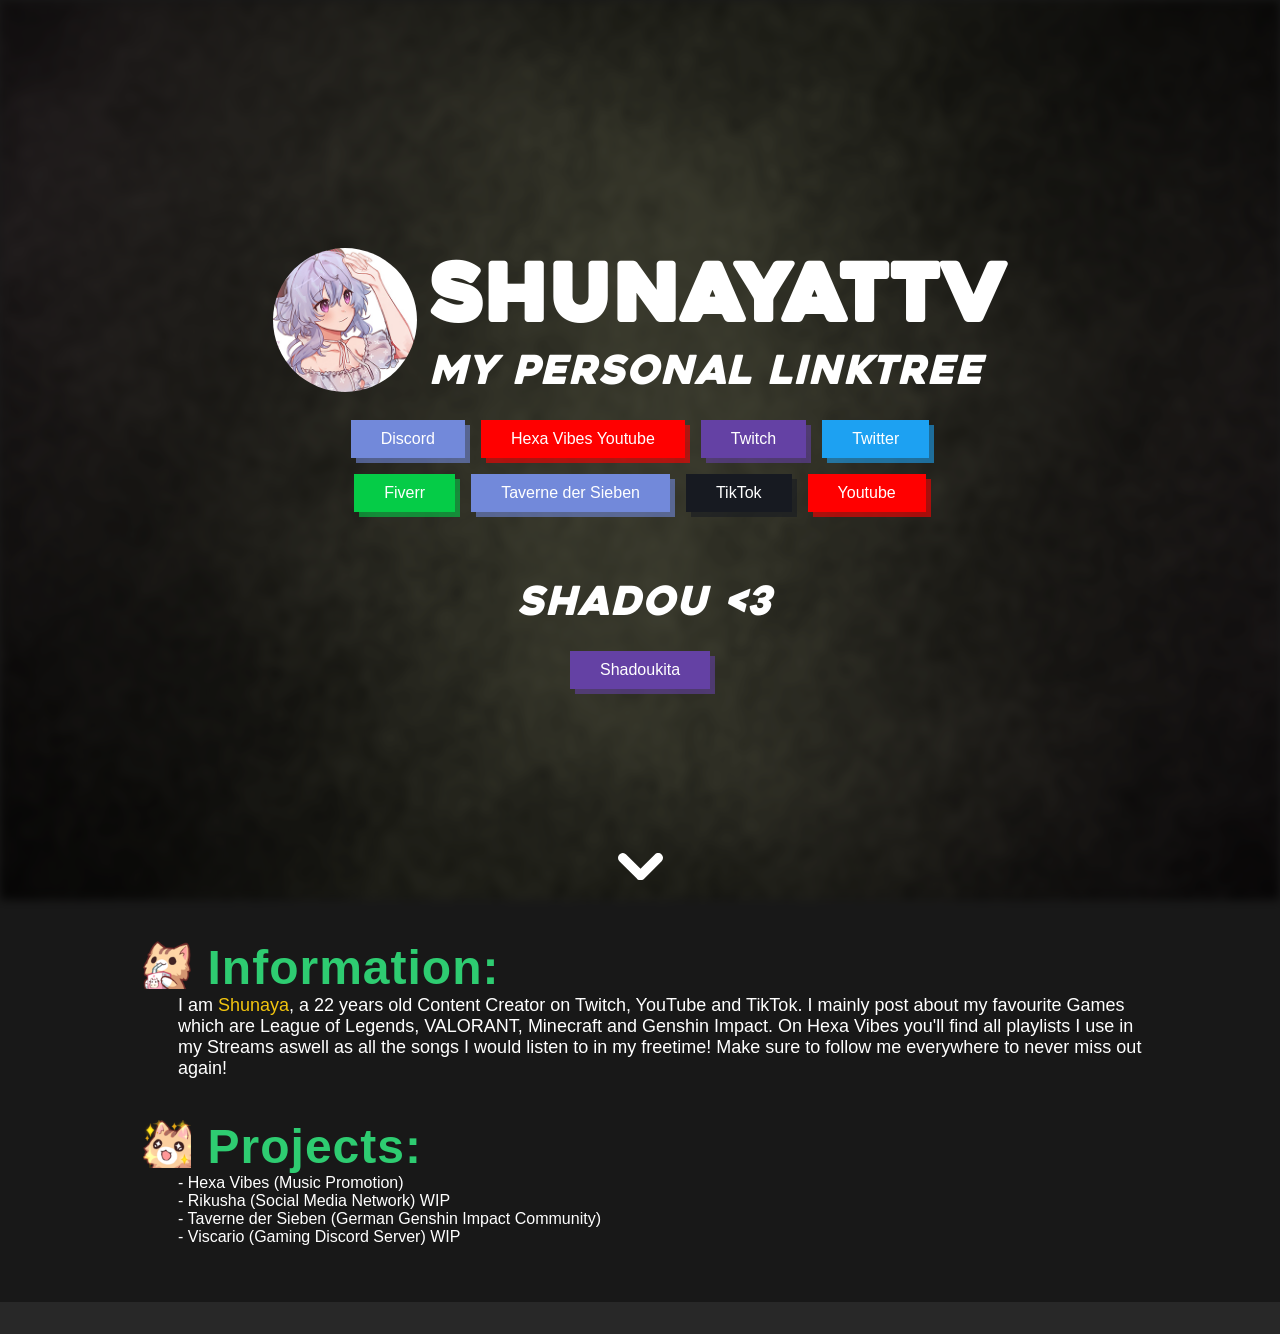
==== index.html @ 0011306c "Add files via upload" ====
<html>
  <head>
    <title>ShunayaTTV</title>
    <meta http-equiv="Content-Type" content="text/html; charset=UTF-8"/>
    <meta name="viewport" content="width=device-width, initial-scale=1, maximum-scale=1.0, user-scalable=no"/>

    <!-- Meta Data -->
    <meta name="theme-color" content="#9966FF">
    <meta content="assets/images/profile.jpg" property="og:image" />
    <link rel="icon" type="image/x-icon" href="assets/images/favicon.png">
    <meta content="ShunayaTTV" property="og:title" />

    <meta content="My personal homepage" property="og:description" />
    <meta content="ShunayaTTV's Linktree website made by Shadoukita" name="description" />

    <meta name="revisit-after" content="2 days">
    <meta name="keywords" content="ShunayaTTV, Fiverr, Editing, Streaming">

    <meta property="og:locale" content="en_GB" />
    <link rel="canonical" href="https://www.shadoukita.tk" />
    <meta property="og:url" content="https://www.shadoukita.tk" />
    <meta property="og:site_name" content="ShunayaTTV" />

    <meta name="twitter:card" content="summary" />
    <meta name="twitter:site" content="@AkiShunaya" />

    <!-- CSS -->
    <link href="assets/css/modesta.css" type="text/css" rel="stylesheet">
    <link href="assets/css/custom.css" type="text/css" rel="stylesheet">

    <!-- JavaScript -->
    <script src="assets/js/main.js" type="text/javascript" charset="utf-8"></script>
  </head>
  <body class="dark-theme github">
    <div class="fullscreen">
      <div class="background" style="background-image: url('assets/images/background.jpg');"></div>
      <div class="center-object">
        <div class="container">
          <section class="me unset">
            <div class="avatar-container">
              <img draggable="false" src="assets/images/profile.jpg" class="image-title">
            </div>
            <div class="unset">
              <h1 class="title heavitas">ShunayaTTV</h1>
              <p class="undertitle heavitas"></i>My personal Linktree</p>
            </div>
          </section>
          <div class="buttons">
            <a href="discord.html" class="btn discord-dropshadow animation hover" target="_blank">Discord</a>
            <a href="hexavibes.html" class="btn youtube-dropshadow animation hover" target="_blank">Hexa Vibes Youtube</a>
            <a href="twitch.html" class="btn twitch-dropshadow animation hover" target="_blank">Twitch</a>
            <a href="twitter.html" class="btn twitter-dropshadow animation hover" target="_blank">Twitter</a>
          </div>
            <div class="buttons">
            <a href="fiverr.html" class="btn deviantart-dropshadow black-text animation hover" target="_blank">Fiverr</a>
            <a href="taverne.html" class="btn discord-dropshadow animation hover" target="_blank">Taverne der Sieben</a>
            <a href="tiktok.html" class="btn steam-dropshadow animation hover" target="_blank">TikTok</a>
            <a href="youtube.html" class="btn youtube-dropshadow animation hover" target="_blank">Youtube</a>
          </div>
        </div>

        <div class="container-2">
            <section class="me unset">
               <div class="unset">
                 <p class="undertitle heavitas">Shadou <3</p>
               </div>
            </section>
            <div class="buttons">
                <a href="https://www.shadoukita.tk" class="btn twitch-dropshadow animation hover" target="_blank">Shadoukita</a>
            </div>

      </div>

      <span class="info-button" onclick="scroll_to('information')"><div id="fade" class="arrow bounce">
        <svg xmlns="http://www.w3.org/2000/svg" viewBox="0 0 481.32 291.98" class="white-fill">
          <path d="M466.5,15.5L466,15c-19.8-19.8-52-19.8-71.9,0L240.8,168.3L87.2,14.8C67.4-5,35.2-5,15.4,14.8l-0.5,0.5 C-5,35.2-5,67.4,14.8,87.2l186.6,186.6c0.9,1,1.8,2,2.7,3v0c3.8,3.8,8.1,6.9,12.7,9.3c17,9,38.1,7.7,53.9-3.9 c2.2-1.6,4.4-3.4,6.4-5.4L466.5,87.4C486.4,67.6,486.4,35.4,466.5,15.5z"/>
        </svg>
      </div></span>
    </div>

    <section class="container" id="information">
      <div class="box-container">
        <h1 class="title emerald-text"><i class="emoji kittensip"></i> Information:</h1>
        <div class="info-container"><p>
          I am <span class="sun-flower-text">Shunaya</span>, a 22 years old Content Creator on Twitch, YouTube and TikTok. I mainly post about my favourite Games
          which are League of Legends, VALORANT, Minecraft and Genshin Impact. On Hexa Vibes you'll find all playlists I use in
          my Streams aswell as all the songs I would listen to in my freetime! Make sure to follow me everywhere to never miss out again!
        </p></div>
      </div>

      <div class="box-container">
        <h1 class="title emerald-text"><i class="emoji kittenwoow"></i> Projects:</h1>
        <div class="info-container">
          - Hexa Vibes (Music Promotion)
          <Div>
          - Rikusha (Social Media Network) WIP
          <Div>
          - Taverne der Sieben (German Genshin Impact Community)
          <Div>
          - Viscario (Gaming Discord Server) WIP
          <Div>
        </div>
      </div>
    </div>
  </div>
</div>
    </section>
    <footer class="text-center box-container primary-bg">
      <p class="no-margin">

        <!--
        <a href="https://github.com/AlexFlipnote/alexflipnote.github.io/blob/master/LICENSE" target="_blank">LICENSE</a>
        | Source from AlexFlipnote |
        <a href="https://github.com/AlexFlipnote/alexflipnote.github.io" target="_blank">Source</a>
      </p>
      <!--->
    </footer>

  </body>
</html>
---- assets/css/modesta.css ----
/*!
 * Modesta v3.0.0 (https://modesta.alexflipnote.dev)
 * Made by AlexFlipnote (https://alexflipnote.dev)
 * Licensed under MIT (https://github.com/AlexFlipnote/Modesta/blob/master/LICENSE)
 */html,body{margin:0 auto;height:100%}input[type=checkbox],input[type=radio]{height:auto;padding:initial}input,textarea,select,fieldset{margin-bottom:1rem}label,legend{display:block;font-weight:600;margin-bottom:.5rem}form{margin-bottom:0}@keyframes button-enter{from{opacity:0;top:2em}70%{top:-0.3em}100%{opacity:1;top:0}}@keyframes bounce-button{from,20%,53%,80%,to{animation-timing-function:cubic-bezier(0.215, 0.61, 0.355, 1);transform:translate3d(0, 0, 0)}40%,43%{transform:translate3d(0, -30px, 0);animation-timing-function:cubic-bezier(0.755, 0.05, 0.855, 0.06)}70%{transform:translate3d(0, -15px, 0);animation-timing-function:cubic-bezier(0.755, 0.05, 0.855, 0.06)}90%{transform:translate3d(0, -4px, 0)}}@keyframes bounce{0%,20%,50%,80%,100%{transform:translateY(0)}40%{transform:translateY(-30px)}60%{transform:translateY(-15px)}}@keyframes fading{from{opacity:0}100%{opacity:1}}@keyframes fade-from-top{from{transform:translate3d(0, -100%, 0);opacity:0}100%{transform:translate3d(0, 0, 0);opacity:1}}@keyframes fade-from-bottom{from{transform:translate3d(0, 100%, 0);opacity:0}100%{transform:translate3d(0, 0, 0);opacity:1}}@keyframes fade-from-left{from{transform:translate3d(-100%, 0, 0);opacity:0}100%{transform:translate3d(0, 0, 0);opacity:1}}@keyframes fade-from-right{from{transform:translate3d(100%, 0, 0);opacity:0}100%{transform:translate3d(0, 0, 0);opacity:1}}@keyframes fade-from-back{from{opacity:0;transform:scale3d(0.5, 0.5, 0.5)}100%{opacity:1}}@keyframes fade-from-front{from{opacity:0;transform:scale3d(1.5, 1.5, 1.5)}100%{opacity:1}}@keyframes load{0%,80%,100%{box-shadow:0 0,0 0;height:4em}40%{box-shadow:0 -1.75em,0 1.75em;height:4em}}.dark-theme .paper-container .ribbon{background-color:#303030}.dark-theme .paper-container .paper{background:linear-gradient(225deg, transparent 26px, #282828 0)}.dark-theme .paper-container .paper::before{border-color:#181818 transparent}.dark-theme .tooltip::after{background-color:#303030;color:#fff}.dark-theme .loader,.dark-theme .loader::before,.dark-theme .loader::after{background-color:#fff;color:#fff}.dark-theme .btn{color:#fff}.dark-theme .fullscreen{background-color:#181818}.dark-theme .label{background-color:#303030;color:#fff}.dark-theme input,.dark-theme select,.dark-theme textarea,.dark-theme button{background-color:#303030;color:#fff}.dark-theme table{color:#fff}.dark-theme table th,.dark-theme table td{border:1px solid #303030}.dark-theme table tr{background-color:#282828;border:1px solid #303030}.dark-theme table tr:nth-child(2n){background-color:#303030}@media(max-width: 550px){.dark-theme .paper-container .paper{background:#282828}}.dark-theme .highlight-bg{background-color:#181818}.dark-theme .primary-bg{background-color:#282828}.dark-theme .secondary-bg{background-color:#303030}.dark-theme .highlight-text{color:#181818}.dark-theme .primary-text{color:#282828}.dark-theme .secondary-text{color:#303030}.dark-theme .theme-text{color:#fff}body.dark-theme{color:#fff;background-color:#181818}.light-theme .paper-container .ribbon{background-color:#d9d9d9}.light-theme .paper-container .paper{background:linear-gradient(225deg, transparent 26px, #ececec 0)}.light-theme .paper-container .paper::before{border-color:#f5f5f5 transparent}.light-theme .tooltip::after{background-color:#d9d9d9;color:#000}.light-theme .loader,.light-theme .loader::before,.light-theme .loader::after{background-color:#000;color:#000}.light-theme .btn{color:#000}.light-theme .fullscreen{background-color:#f5f5f5}.light-theme .label{background-color:#d9d9d9;color:#000}.light-theme input,.light-theme select,.light-theme textarea,.light-theme button{background-color:#d9d9d9;color:#000}.light-theme table{color:#000}.light-theme table th,.light-theme table td{border:1px solid #d9d9d9}.light-theme table tr{background-color:#ececec;border:1px solid #d9d9d9}.light-theme table tr:nth-child(2n){background-color:#d9d9d9}@media(max-width: 550px){.light-theme .paper-container .paper{background:#ececec}}.light-theme .highlight-bg{background-color:#f5f5f5}.light-theme .primary-bg{background-color:#ececec}.light-theme .secondary-bg{background-color:#d9d9d9}.light-theme .highlight-text{color:#f5f5f5}.light-theme .primary-text{color:#ececec}.light-theme .secondary-text{color:#d9d9d9}.light-theme .theme-text{color:#000}body.light-theme{color:#000;background-color:#f5f5f5}.buttons{align-items:center;display:flex;justify-content:center;text-align:center}.btn{backface-visibility:hidden;background-color:transparent;border:0;box-sizing:border-box;cursor:pointer;display:inline-block;font-size:16px;height:38px;line-height:38px;margin:.5em;padding:0 30px;text-align:center;text-decoration:none;white-space:nowrap}.btn:hover{filter:brightness(65%);transition:filter 200ms ease}.btn.no-dark-hover:hover{filter:brightness(100%)}.btn.animation{animation:button-enter 1s ease-in-out forwards;opacity:0;position:relative}.btn.animation:nth-child(1){animation-delay:.25s}.btn.animation:nth-child(2){animation-delay:.5s}.btn.animation:nth-child(3){animation-delay:.75s}.btn.animation:nth-child(4){animation-delay:1s}.btn.animation:nth-child(5){animation-delay:1.25s}.btn.animation:nth-child(6){animation-delay:1.5s}.btn.animation:nth-child(7){animation-delay:1.75s}.btn.animation:nth-child(8){animation-delay:2s}.btn.animation:nth-child(9){animation-delay:2.25s}.btn.animation:nth-child(10){animation-delay:2.5s}.btn.animation:nth-child(11){animation-delay:2.75s}.btn.animation:nth-child(12){animation-delay:3s}.btn.animation:nth-child(13){animation-delay:3.25s}.btn.animation:nth-child(14){animation-delay:3.5s}.btn.animation:nth-child(15){animation-delay:3.75s}.btn.hover-scale{transition:transform 200ms ease}.btn.hover-scale:hover{transform:scale(1.05)}.btn.hover-scale-inset{transition:transform 200ms ease}.btn.hover-scale-inset:hover{transform:scale(0.95)}.btn.hover{transition:transform 200ms ease}.btn.hover:hover{transform:translateY(-0.5em)}.alizarin-text{color:#e74c3c}.alizarin-bg{background-color:#e74c3c}.alizarin-dropshadow{background-color:#e74c3c;filter:drop-shadow(5px 5px 0 rgba(231, 76, 60, 0.6))}.amethyst-text{color:#9b59b6}.amethyst-bg{background-color:#9b59b6}.amethyst-dropshadow{background-color:#9b59b6;filter:drop-shadow(5px 5px 0 rgba(155, 89, 182, 0.6))}.aqua-blue-text{color:#006266}.aqua-blue-bg{background-color:#006266}.aqua-blue-dropshadow{background-color:#006266;filter:drop-shadow(5px 5px 0 rgba(0, 98, 102, 0.6))}.asbestos-text{color:#7f8c8d}.asbestos-bg{background-color:#7f8c8d}.asbestos-dropshadow{background-color:#7f8c8d;filter:drop-shadow(5px 5px 0 rgba(127, 140, 141, 0.6))}.belize-hole-text{color:#2980b9}.belize-hole-bg{background-color:#2980b9}.belize-hole-dropshadow{background-color:#2980b9;filter:drop-shadow(5px 5px 0 rgba(41, 128, 185, 0.6))}.black-text{color:#000}.black-bg{background-color:#000}.black-dropshadow{background-color:#000;filter:drop-shadow(5px 5px 0 rgba(0, 0, 0, 0.6))}.blurple-text{color:#7289da}.blurple-bg{background-color:#7289da}.blurple-dropshadow{background-color:#7289da;filter:drop-shadow(5px 5px 0 rgba(114, 137, 218, 0.6))}.cardboard-text{color:#a58855}.cardboard-bg{background-color:#a58855}.cardboard-dropshadow{background-color:#a58855;filter:drop-shadow(5px 5px 0 rgba(165, 136, 85, 0.6))}.carrot-text{color:#e67e22}.carrot-bg{background-color:#e67e22}.carrot-dropshadow{background-color:#e67e22;filter:drop-shadow(5px 5px 0 rgba(230, 126, 34, 0.6))}.clouds-text{color:#ecf0f1}.clouds-bg{background-color:#ecf0f1}.clouds-dropshadow{background-color:#ecf0f1;filter:drop-shadow(5px 5px 0 rgba(236, 240, 241, 0.6))}.concrete-text{color:#95a5a6}.concrete-bg{background-color:#95a5a6}.concrete-dropshadow{background-color:#95a5a6;filter:drop-shadow(5px 5px 0 rgba(149, 165, 166, 0.6))}.cubered-text{color:#ef0c0c}.cubered-bg{background-color:#ef0c0c}.cubered-dropshadow{background-color:#ef0c0c;filter:drop-shadow(5px 5px 0 rgba(239, 12, 12, 0.6))}.dark-not-black-text{color:#2c2f33}.dark-not-black-bg{background-color:#2c2f33}.dark-not-black-dropshadow{background-color:#2c2f33;filter:drop-shadow(5px 5px 0 rgba(44, 47, 51, 0.6))}.dark-text{color:#343a40}.dark-bg{background-color:#343a40}.dark-dropshadow{background-color:#343a40;filter:drop-shadow(5px 5px 0 rgba(52, 58, 64, 0.6))}.disco-ball-text{color:#25ccf7}.disco-ball-bg{background-color:#25ccf7}.disco-ball-dropshadow{background-color:#25ccf7;filter:drop-shadow(5px 5px 0 rgba(37, 204, 247, 0.6))}.emerald-text{color:#2ecc71}.emerald-bg{background-color:#2ecc71}.emerald-dropshadow{background-color:#2ecc71;filter:drop-shadow(5px 5px 0 rgba(46, 204, 113, 0.6))}.energy-drink-text{color:#c4e538}.energy-drink-bg{background-color:#c4e538}.energy-drink-dropshadow{background-color:#c4e538;filter:drop-shadow(5px 5px 0 rgba(196, 229, 56, 0.6))}.fuchsia-text{color:#b33771}.fuchsia-bg{background-color:#b33771}.fuchsia-dropshadow{background-color:#b33771;filter:drop-shadow(5px 5px 0 rgba(179, 55, 113, 0.6))}.gold-text{color:gold}.gold-bg{background-color:gold}.gold-dropshadow{background-color:gold;filter:drop-shadow(5px 5px 0 rgba(255, 215, 0, 0.6))}.green-sea-text{color:#16a085}.green-sea-bg{background-color:#16a085}.green-sea-dropshadow{background-color:#16a085;filter:drop-shadow(5px 5px 0 rgba(22, 160, 133, 0.6))}.greyple-text{color:#99aab5}.greyple-bg{background-color:#99aab5}.greyple-dropshadow{background-color:#99aab5;filter:drop-shadow(5px 5px 0 rgba(153, 170, 181, 0.6))}.highlight-text{color:#181818}.highlight-bg{background-color:#181818}.highlight-dropshadow{background-color:#181818;filter:drop-shadow(5px 5px 0 rgba(24, 24, 24, 0.6))}.honey-text{color:#eab543}.honey-bg{background-color:#eab543}.honey-dropshadow{background-color:#eab543;filter:drop-shadow(5px 5px 0 rgba(234, 181, 67, 0.6))}.lavender-text{color:#b57edc}.lavender-bg{background-color:#b57edc}.lavender-dropshadow{background-color:#b57edc;filter:drop-shadow(5px 5px 0 rgba(181, 126, 220, 0.6))}.light-text{color:#f8f9fa}.light-bg{background-color:#f8f9fa}.light-dropshadow{background-color:#f8f9fa;filter:drop-shadow(5px 5px 0 rgba(248, 249, 250, 0.6))}.lemon-text{color:#ffeaa7}.lemon-bg{background-color:#ffeaa7}.lemon-dropshadow{background-color:#ffeaa7;filter:drop-shadow(5px 5px 0 rgba(255, 234, 167, 0.6))}.marine-blue-text{color:#0652dd}.marine-blue-bg{background-color:#0652dd}.marine-blue-dropshadow{background-color:#0652dd;filter:drop-shadow(5px 5px 0 rgba(6, 82, 221, 0.6))}.midnight-blue-text{color:#2c3e50}.midnight-blue-bg{background-color:#2c3e50}.midnight-blue-dropshadow{background-color:#2c3e50;filter:drop-shadow(5px 5px 0 rgba(44, 62, 80, 0.6))}.navy-blue-text{color:#182c61}.navy-blue-bg{background-color:#182c61}.navy-blue-dropshadow{background-color:#182c61;filter:drop-shadow(5px 5px 0 rgba(24, 44, 97, 0.6))}.nephritis-blue-text{color:#27ae60}.nephritis-blue-bg{background-color:#27ae60}.nephritis-blue-dropshadow{background-color:#27ae60;filter:drop-shadow(5px 5px 0 rgba(39, 174, 96, 0.6))}.not-black-text{color:#23272a}.not-black-bg{background-color:#23272a}.not-black-dropshadow{background-color:#23272a;filter:drop-shadow(5px 5px 0 rgba(35, 39, 42, 0.6))}.orange-text{color:#f39c12}.orange-bg{background-color:#f39c12}.orange-dropshadow{background-color:#f39c12;filter:drop-shadow(5px 5px 0 rgba(243, 156, 18, 0.6))}.peach-text{color:#f49898}.peach-bg{background-color:#f49898}.peach-dropshadow{background-color:#f49898;filter:drop-shadow(5px 5px 0 rgba(244, 152, 152, 0.6))}.peter-river-text{color:#3498db}.peter-river-bg{background-color:#3498db}.peter-river-dropshadow{background-color:#3498db;filter:drop-shadow(5px 5px 0 rgba(52, 152, 219, 0.6))}.pink-cherry-text{color:#e84393}.pink-cherry-bg{background-color:#e84393}.pink-cherry-dropshadow{background-color:#e84393;filter:drop-shadow(5px 5px 0 rgba(232, 67, 147, 0.6))}.pine-text{color:#bdc581}.pine-bg{background-color:#bdc581}.pine-dropshadow{background-color:#bdc581;filter:drop-shadow(5px 5px 0 rgba(189, 197, 129, 0.6))}.pinewood-text{color:#fdcb6e}.pinewood-bg{background-color:#fdcb6e}.pinewood-dropshadow{background-color:#fdcb6e;filter:drop-shadow(5px 5px 0 rgba(253, 203, 110, 0.6))}.pomegranate-text{color:#c0392b}.pomegranate-bg{background-color:#c0392b}.pomegranate-dropshadow{background-color:#c0392b;filter:drop-shadow(5px 5px 0 rgba(192, 57, 43, 0.6))}.primary-text{color:#282828}.primary-bg{background-color:#282828}.primary-dropshadow{background-color:#282828;filter:drop-shadow(5px 5px 0 rgba(40, 40, 40, 0.6))}.pumpkin-text{color:#d35400}.pumpkin-bg{background-color:#d35400}.pumpkin-dropshadow{background-color:#d35400;filter:drop-shadow(5px 5px 0 rgba(211, 84, 0, 0.6))}.rasberry-text{color:#c51d4a}.rasberry-bg{background-color:#c51d4a}.rasberry-dropshadow{background-color:#c51d4a;filter:drop-shadow(5px 5px 0 rgba(197, 29, 74, 0.6))}.raw-purple-text{color:#7222c9}.raw-purple-bg{background-color:#7222c9}.raw-purple-dropshadow{background-color:#7222c9;filter:drop-shadow(5px 5px 0 rgba(114, 34, 201, 0.6))}.secondary-text{color:#303030}.secondary-bg{background-color:#303030}.secondary-dropshadow{background-color:#303030;filter:drop-shadow(5px 5px 0 rgba(48, 48, 48, 0.6))}.silver-text{color:#7f8c8d}.silver-bg{background-color:#7f8c8d}.silver-dropshadow{background-color:#7f8c8d;filter:drop-shadow(5px 5px 0 rgba(127, 140, 141, 0.6))}.soft-purple-text{color:#6c5ce7}.soft-purple-bg{background-color:#6c5ce7}.soft-purple-dropshadow{background-color:#6c5ce7;filter:drop-shadow(5px 5px 0 rgba(108, 92, 231, 0.6))}.sun-flower-text{color:#f1c40f}.sun-flower-bg{background-color:#f1c40f}.sun-flower-dropshadow{background-color:#f1c40f;filter:drop-shadow(5px 5px 0 rgba(241, 196, 15, 0.6))}.transparent-text{color:transparent}.transparent-bg{background-color:transparent}.transparent-dropshadow{background-color:transparent;filter:drop-shadow(5px 5px 0 rgba(0, 0, 0, 0.6))}.turquoise-text{color:#1abc9c}.turquoise-bg{background-color:#1abc9c}.turquoise-dropshadow{background-color:#1abc9c;filter:drop-shadow(5px 5px 0 rgba(26, 188, 156, 0.6))}.watermelon-text{color:#ff4757}.watermelon-bg{background-color:#ff4757}.watermelon-dropshadow{background-color:#ff4757;filter:drop-shadow(5px 5px 0 rgba(255, 71, 87, 0.6))}.wet-asphalt-text{color:#34495e}.wet-asphalt-bg{background-color:#34495e}.wet-asphalt-dropshadow{background-color:#34495e;filter:drop-shadow(5px 5px 0 rgba(52, 73, 94, 0.6))}.white-text{color:#fff}.white-bg{background-color:#fff}.white-dropshadow{background-color:#fff;filter:drop-shadow(5px 5px 0 rgba(255, 255, 255, 0.6))}.wisteria-text{color:#8e44ad}.wisteria-bg{background-color:#8e44ad}.wisteria-dropshadow{background-color:#8e44ad;filter:drop-shadow(5px 5px 0 rgba(142, 68, 173, 0.6))}.amazon-text{color:#f90}.amazon-bg{background-color:#f90}.amazon-dropshadow{background-color:#f90;filter:drop-shadow(5px 5px 0 rgba(255, 153, 0, 0.6))}.android-text{color:#8ec047}.android-bg{background-color:#8ec047}.android-dropshadow{background-color:#8ec047;filter:drop-shadow(5px 5px 0 rgba(142, 192, 71, 0.6))}.bandcamp-text{color:#619aa9}.bandcamp-bg{background-color:#619aa9}.bandcamp-dropshadow{background-color:#619aa9;filter:drop-shadow(5px 5px 0 rgba(97, 154, 169, 0.6))}.deviantart-text{color:#05cc47}.deviantart-bg{background-color:#05cc47}.deviantart-dropshadow{background-color:#05cc47;filter:drop-shadow(5px 5px 0 rgba(5, 204, 71, 0.6))}.discord-text{color:#7289da}.discord-bg{background-color:#7289da}.discord-dropshadow{background-color:#7289da;filter:drop-shadow(5px 5px 0 rgba(114, 137, 218, 0.6))}.facebook-text{color:#3b5998}.facebook-bg{background-color:#3b5998}.facebook-dropshadow{background-color:#3b5998;filter:drop-shadow(5px 5px 0 rgba(59, 89, 152, 0.6))}.gitea-text{color:#5aa509}.gitea-bg{background-color:#5aa509}.gitea-dropshadow{background-color:#5aa509;filter:drop-shadow(5px 5px 0 rgba(90, 165, 9, 0.6))}.github-text{color:#292d32}.github-bg{background-color:#292d32}.github-dropshadow{background-color:#292d32;filter:drop-shadow(5px 5px 0 rgba(41, 45, 50, 0.6))}.gitlab-text{color:#fc6d26}.gitlab-bg{background-color:#fc6d26}.gitlab-dropshadow{background-color:#fc6d26;filter:drop-shadow(5px 5px 0 rgba(252, 109, 38, 0.6))}.google-text{color:#4285f4}.google-bg{background-color:#4285f4}.google-dropshadow{background-color:#4285f4;filter:drop-shadow(5px 5px 0 rgba(66, 133, 244, 0.6))}.googleplus-text{color:#db4437}.googleplus-bg{background-color:#db4437}.googleplus-dropshadow{background-color:#db4437;filter:drop-shadow(5px 5px 0 rgba(219, 68, 55, 0.6))}.instagram-text{color:#c32aa3}.instagram-bg{background-color:#c32aa3}.instagram-dropshadow{background-color:#c32aa3;filter:drop-shadow(5px 5px 0 rgba(195, 42, 163, 0.6))}.line-text{color:#00b901}.line-bg{background-color:#00b901}.line-dropshadow{background-color:#00b901;filter:drop-shadow(5px 5px 0 rgba(0, 185, 1, 0.6))}.linkedin-text{color:#007bb5}.linkedin-bg{background-color:#007bb5}.linkedin-dropshadow{background-color:#007bb5;filter:drop-shadow(5px 5px 0 rgba(0, 123, 181, 0.6))}.npm-text{color:#c12127}.npm-bg{background-color:#c12127}.npm-dropshadow{background-color:#c12127;filter:drop-shadow(5px 5px 0 rgba(193, 33, 39, 0.6))}.patreon-text{color:#f96854}.patreon-bg{background-color:#f96854}.patreon-dropshadow{background-color:#f96854;filter:drop-shadow(5px 5px 0 rgba(249, 104, 84, 0.6))}.paypal-text{color:#1e9cd7}.paypal-bg{background-color:#1e9cd7}.paypal-dropshadow{background-color:#1e9cd7;filter:drop-shadow(5px 5px 0 rgba(30, 156, 215, 0.6))}.pinterest-text{color:#bd081c}.pinterest-bg{background-color:#bd081c}.pinterest-dropshadow{background-color:#bd081c;filter:drop-shadow(5px 5px 0 rgba(189, 8, 28, 0.6))}.reddit-text{color:#ff4500}.reddit-bg{background-color:#ff4500}.reddit-dropshadow{background-color:#ff4500;filter:drop-shadow(5px 5px 0 rgba(255, 69, 0, 0.6))}.skype-text{color:#41a6ed}.skype-bg{background-color:#41a6ed}.skype-dropshadow{background-color:#41a6ed;filter:drop-shadow(5px 5px 0 rgba(65, 166, 237, 0.6))}.slack-text{color:#4d394b}.slack-bg{background-color:#4d394b}.slack-dropshadow{background-color:#4d394b;filter:drop-shadow(5px 5px 0 rgba(77, 57, 75, 0.6))}.snapchat-text{color:#fffc00}.snapchat-bg{background-color:#fffc00}.snapchat-dropshadow{background-color:#fffc00;filter:drop-shadow(5px 5px 0 rgba(255, 252, 0, 0.6))}.soundcloud-text{color:#f50}.soundcloud-bg{background-color:#f50}.soundcloud-dropshadow{background-color:#f50;filter:drop-shadow(5px 5px 0 rgba(255, 85, 0, 0.6))}.spotify-text{color:#1ed760}.spotify-bg{background-color:#1ed760}.spotify-dropshadow{background-color:#1ed760;filter:drop-shadow(5px 5px 0 rgba(30, 215, 96, 0.6))}.steam-text{color:#171a21}.steam-bg{background-color:#171a21}.steam-dropshadow{background-color:#171a21;filter:drop-shadow(5px 5px 0 rgba(23, 26, 33, 0.6))}.telegram-text{color:#08c}.telegram-bg{background-color:#08c}.telegram-dropshadow{background-color:#08c;filter:drop-shadow(5px 5px 0 rgba(0, 136, 204, 0.6))}.tumblr-text{color:#35465d}.tumblr-bg{background-color:#35465d}.tumblr-dropshadow{background-color:#35465d;filter:drop-shadow(5px 5px 0 rgba(53, 70, 93, 0.6))}.twitch-text{color:#6441a4}.twitch-bg{background-color:#6441a4}.twitch-dropshadow{background-color:#6441a4;filter:drop-shadow(5px 5px 0 rgba(100, 65, 164, 0.6))}.twitter-text{color:#1da1f2}.twitter-bg{background-color:#1da1f2}.twitter-dropshadow{background-color:#1da1f2;filter:drop-shadow(5px 5px 0 rgba(29, 161, 242, 0.6))}.viber-text{color:#7f4d9b}.viber-bg{background-color:#7f4d9b}.viber-dropshadow{background-color:#7f4d9b;filter:drop-shadow(5px 5px 0 rgba(127, 77, 155, 0.6))}.whatsapp-text{color:#25d366}.whatsapp-bg{background-color:#25d366}.whatsapp-dropshadow{background-color:#25d366;filter:drop-shadow(5px 5px 0 rgba(37, 211, 102, 0.6))}.youtube-text{color:red}.youtube-bg{background-color:red}.youtube-dropshadow{background-color:red;filter:drop-shadow(5px 5px 0 rgba(255, 0, 0, 0.6))}.container{box-sizing:border-box;margin:0 auto;margin-bottom:2.5em;margin-top:1.5em;max-width:1100px;padding:0 2em;position:relative;width:100%}.flex-grid{box-sizing:border-box;display:flex;flex:0 1 auto;flex-direction:row;flex-wrap:wrap}.flex-grid .col-xs,.flex-grid .col-xs-1,.flex-grid .col-xs-2,.flex-grid .col-xs-3,.flex-grid .col-xs-4,.flex-grid .col-xs-5,.flex-grid .col-xs-6,.flex-grid .col-xs-7,.flex-grid .col-xs-8,.flex-grid .col-xs-9,.flex-grid .col-xs-10,.flex-grid .col-xs-11,.flex-grid .col-xs-12{box-sizing:border-box;flex:0 0 auto;padding-left:.5rem;padding-right:.5rem}.flex-grid [class^=col-xs]:first-child{padding-left:0}.flex-grid [class^=col-xs]:last-child{padding-right:0}.flex-grid .col-xs{flex-basis:0;flex-grow:1;max-width:100%}.flex-grid .col-xs-1{flex-basis:8.33%;max-width:8.33%}.flex-grid .col-xs-2{flex-basis:16.66%;max-width:16.66%}.flex-grid .col-xs-3{flex-basis:25%;max-width:25%}.flex-grid .col-xs-4{flex-basis:33.33%;max-width:33.33%}.flex-grid .col-xs-5{flex-basis:41.66%;max-width:41.66%}.flex-grid .col-xs-6{flex-basis:50%;max-width:50%}.flex-grid .col-xs-7{flex-basis:58.33%;max-width:58.33%}.flex-grid .col-xs-8{flex-basis:66.66%;max-width:66.66%}.flex-grid .col-xs-9{flex-basis:75%;max-width:75%}.flex-grid .col-xs-10{flex-basis:83.33%;max-width:83.33%}.flex-grid .col-xs-11{flex-basis:91.66%;max-width:91.66%}.flex-grid .col-xs-12{flex-basis:100%;max-width:100%}.box-container{margin-bottom:2.5em;padding:1em;position:relative}.box-container.message{border-radius:0;margin-bottom:0;padding:.5em}.box-container.message .close{color:#fff;font-size:34px;font-weight:300;height:100%;line-height:24px;opacity:.6;position:absolute;right:.25em}.box-container.message .close:hover{cursor:pointer;opacity:1}.center-object{align-items:center;display:flex;flex-direction:column;height:100%;justify-content:center;position:absolute;top:0;vertical-align:middle;width:100%}.arrow{transition:all 300ms ease;animation:fading 300ms ease-in-out;bottom:20px;height:auto;left:50%;margin-left:-22.5px;position:absolute;width:45px}.arrow--scrolled{animation:fading 300ms ease-in-out;cursor:default;opacity:0}.bounce{animation:bounce 2s infinite}.fullscreen{height:100%}.fullscreen .background{background-attachment:fixed;background-position:center;background-repeat:no-repeat;background-size:cover;filter:blur(5px) brightness(50%);height:100%;width:100%}.fullscreen .me{justify-content:center;width:100%}.fullscreen.half .background{height:50%}.fullscreen.half .center-object .btn{padding:0 20px}.fullscreen.half .center-object .me .image-title{height:6em;width:6em}.fullscreen.half .center-object .me .title{font-size:4rem}.fullscreen.half .center-object .me .undertitle{font-size:1.75rem}.me{align-items:center;display:flex;flex-direction:column;height:auto;padding:1rem 0;z-index:10}.me.unset{flex-direction:unset}.me.unset .image-title{margin-right:.25em}.me.unset .unset{margin-left:.5em}.me.unset .unset .title,.me.unset .unset .undertitle{flex-direction:column;margin:0}.me .image-title{border-radius:100%;height:9em;width:9em}.me .image-title.large-border{border-radius:25px}.me .image-title.medium-border{border-radius:15px}.me .image-title.small-border{border-radius:5px}.me .image-title.no-border{border-radius:0}.me .title{font-size:5rem;letter-spacing:1px;margin:.25em}.me .undertitle{font-size:2.5rem;letter-spacing:1px;margin:0}.label{border-radius:.25em;display:inline-block;font-size:12px;font-weight:bold;letter-spacing:1px;margin-left:6px;padding:.2em .6em .3em;vertical-align:middle}.loader,.loader::before,.loader::after{animation:load 1s infinite ease-in-out;height:3em;width:1em}.loader{animation-delay:-0.16s;font-size:11px;margin:3em auto;position:relative;text-indent:-9999em;transform:translateZ(0)}.loader::before{animation-delay:-0.32s;left:-1.5em}.loader::after{left:1.5em}.loader::before,.loader::after{content:"";position:absolute;top:0}.paper-container{align-items:center;display:flex;flex-direction:column}.paper-container .paper{border-radius:2px;margin:1em .75em;margin-bottom:80px;margin-top:-35vh;max-width:1012px;min-height:500px;padding:80px 56px;position:relative}.paper-container .paper::before{border-style:solid;border-width:0 36.5px 36.5px 0;content:"";display:block;position:absolute;right:0;top:0;width:0}.paper-container .ribbon{height:40vh;width:100%}.parallax-container{position:relative}.parallax-container .parallax{background-attachment:fixed;background-position:center;background-repeat:no-repeat;background-size:cover;filter:blur(4px);height:20em;width:100%}.parallax-container .parallax.small{height:15em}.parallax-container .parallax.medium{height:26em}.parallax-container .parallax.large{height:33em}.parallax-container .content{left:50%;position:absolute;text-align:center;top:50%;transform:translate(-50%, -50%);width:100%}.tooltip{display:inline;position:relative}.tooltip::after{border-radius:2px;content:attr(data-tooltip);left:50%;opacity:0;padding:6px 10px;position:absolute;top:1.6em;transform:translateX(-50%) translateY(-2px);transition:opacity .2s cubic-bezier(0.64, 0.09, 0.08, 1),transform .2s cubic-bezier(0.64, 0.09, 0.08, 1);visibility:hidden;white-space:nowrap;z-index:2}.tooltip:hover::after{transform:translateX(-50%) translateY(0);display:block;opacity:1;visibility:visible}.tooltip.left::after{transform:translateX(-112%) translateY(0);left:0;top:-4px}.tooltip.left:hover::after{transform:translateX(-110%) translateY(0)}.tooltip.right::after{left:100%;top:-4px;transform:translateX(12%) translateY(0)}.tooltip.right:hover::after{transform:translateX(10%) translateY(0)}.emoji{background-position:center center;background-repeat:no-repeat;background-size:1em 1em;display:inline-block;height:1em;margin:0 .05em 0 .1em;vertical-align:-0.1em;width:1em}.emoji-lg{background-size:1.33em 1.33em;height:1.33em;margin:0 .0665em 0 .133em;vertical-align:-0.133em;width:1.33em}.emoji-2x{background-size:2em 2em;height:2em;margin:0 .1em 0 .2em;vertical-align:-0.2em;width:2em}.emoji-3x{background-size:3em 3em;height:3em;margin:0 .15em 0 .3em;vertical-align:-0.3em;width:3em}.emoji-4x{background-size:4em 4em;height:4em;margin:0 .2em 0 .4em;vertical-align:-0.4em;width:4em}.emoji-5x{background-size:5em 5em;height:5em;margin:0 .25em 0 .5em;vertical-align:-0.5em;width:5em}@media(max-width: 750px){.markdown-container{padding:2em 3em}.paper-container .paper{padding:40px 28px}.fullscreen.half .background{height:100%}.me{padding:0}.me .title{font-size:13vmin;margin:0;text-align:center}.me .undertitle{font-size:1.75rem;text-align:center}.me .image-title{height:7em;width:7em}.me.unset{flex-direction:column;margin-left:0}.me.unset .unset{margin-left:0}.buttons{align-items:center;display:flex;flex-flow:row wrap;justify-content:center}.buttons .btn{align-items:center;display:flex;font-size:18px;justify-content:center;line-height:20px;padding:20px 10px;text-align:center;white-space:pre-line;width:calc(45% - 30px)}.buttons .btn i{margin-right:10px}.buttons.one-line .btn{padding:14px 8px;width:75%}}@media(max-width: 1012px){.paper-container .paper{width:85%}}@media(max-width: 550px){.paper-container{display:block}.paper-container .paper::before{display:none}.container{margin:0;margin-bottom:2.5em;margin-top:1.5em;padding:0;width:100%}.flex-grid .col-xs,.flex-grid .col-xs-1,.flex-grid .col-xs-2,.flex-grid .col-xs-3,.flex-grid .col-xs-4,.flex-grid .col-xs-5,.flex-grid .col-xs-6,.flex-grid .col-xs-7,.flex-grid .col-xs-8,.flex-grid .col-xs-9,.flex-grid .col-xs-10,.flex-grid .col-xs-11,.flex-grid .col-xs-12{flex-basis:100%;max-width:100%;padding:0;width:100%}}.bold{font-weight:bold}.italic{font-style:italic}.text-center{text-align:center}.text-left{text-align:left}.text-right{text-align:right}.no-border{border:0}.no-border-radius{border-radius:0}.no-box-shadow{box-shadow:none}.no-margin{margin:0}.no-padding{padding:0}.no-background{background:transparent}.no-select{-webkit-user-select:none;-moz-user-select:none;user-select:none}.center-display{display:block;margin:0 auto;text-align:center}.center-flex{display:flex;justify-content:center}.arial{font-family:Arial}.monospace{font-family:monospace}.times-new-roman{font-family:"Times New Roman",Times,serif}.github{font-family:-apple-system,BlinkMacSystemFont,"Segoe UI",Helvetica,Arial,sans-serif,"Apple Color Emoji","Segoe UI Emoji","Segoe UI Symbol"}/*# sourceMappingURL=modesta.css.map */
---- assets/css/custom.css ----
/* Change a bit default ModestaCSS values */
.fullscreen h1.title { margin-bottom: 0; letter-spacing: 1px; }
.undertitle { font-style: italic; }
.box-container { margin-bottom: .5rem; }
.box-container p {
  font-size: 18px;
  margin: 0;
}

/* Some custom stuff */
.arrow svg { fill: #fff; }
.info-button { cursor: pointer; }
.info-container { padding-left: 2.5em; }
.title {
  font-size: 3em;
  margin: 0;
}

@font-face {
    font-family: 'heavitasregular';
    src: url('font/heavitas-webfont.woff2') format('woff2'),
         url('font/heavitas-webfont.woff') format('woff');
    font-weight: normal;
    font-style: normal;

}

@font-face {
    src: url('font/Heavitas.ttf') format('truetype');
    font-family: 'heavitas';

}

.heavitas {
  font-size: 48px;
  font-family: heavitasregular;

}

/* Link bullshit */
a { color: #1eaedb; }
a:hover { color: #0fa0ce; }

/* Custom Modesta emojis */
.alexcoffee { background-image: url('../images/AlexCoffee.png'); }
.alexnoted { background-image: url('../images/AlexNoted.png'); }
.kittenwoow { background-image: url('../images/KittenWow.png'); }
.kittensip { background-image: url('../images/KittenSip.png'); }
.norway {
  background-image: url('https://twemoji.maxcdn.com/2/svg/1f1f3-1f1f4.svg');
  vertical-align: -.3em;
  height: 1.25em;
  width: 1.25em;
  background-size: 1.25em 1.25em;
}

.parallax-container .parallax { filter: blur(4px) brightness(50%); }
.flex-grid { margin-top: .5em; }

.flex-grid .colour {
  flex-basis: 14.1%;
  max-width: 14.1%;
  position: relative;
  height: 200px;
  transition: transform 200ms ease-in-out;
  z-index: 10;
}

.flex-grid .colour:hover {
  transform: translateY(-.5em) scale(1.05);
  transition: transform 200ms ease-in-out;
  z-index: 10000;
}

.flex-grid .colour .name, .flex-grid .colour .hex {
  position: absolute;
  font-size: 20px;
  font-weight: bold;
}

.flex-grid .colour .name { left: .5em; top: .25em; }
.flex-grid .colour .hex { bottom: .5em; right: .5em; }

.image-preview {
  border-radius: 5px;
  border: 3px solid #303030;
  flex-basis: 48% !important;
  margin-top: .5em !important;
  max-width: 48% !important;
  position: relative;

  background-size: 20px 20px;
  background-position: 0 0, 30px 30px;
  background-image: linear-gradient(45deg,#2e3033 25%, transparent 0, transparent 75%, #2e3033 0, #2e3033),
                    linear-gradient(45deg, #2e3033 25%, transparent 0, transparent 75%, #2e3033 0, #2e3033);
}

.image-preview img { max-height: 250px; }
.image-preview .image-links {
  bottom: .5em;
  font-size: 16px;
  font-weight: bold;
  position: absolute;
  right: .5em;
}

.image-preview .image-text {
  font-size: 22px;
  font-weight: bold;
  left: .5em;
  position: absolute;
  top: .25em;
  text-shadow: 0 0 5px #000;
}

/* Responsive */
@media (max-width: 800px) {
  .flex-grid .colour .name, .flex-grid .colour .hex { font-size: 16px; }
}

@media (max-width: 600px) {
  .flex-grid .colour, .flex-grid .image-preview {
    flex-basis: 90% !important; max-width: 90% !important;
    padding: 0; width: 90%; margin: 0 auto;
  }
}


/* R e s p o n s i v e */
@media (max-width: 550px) {
  .info-container { padding-left: 0; }
  .title { font-size: 2em; }
}
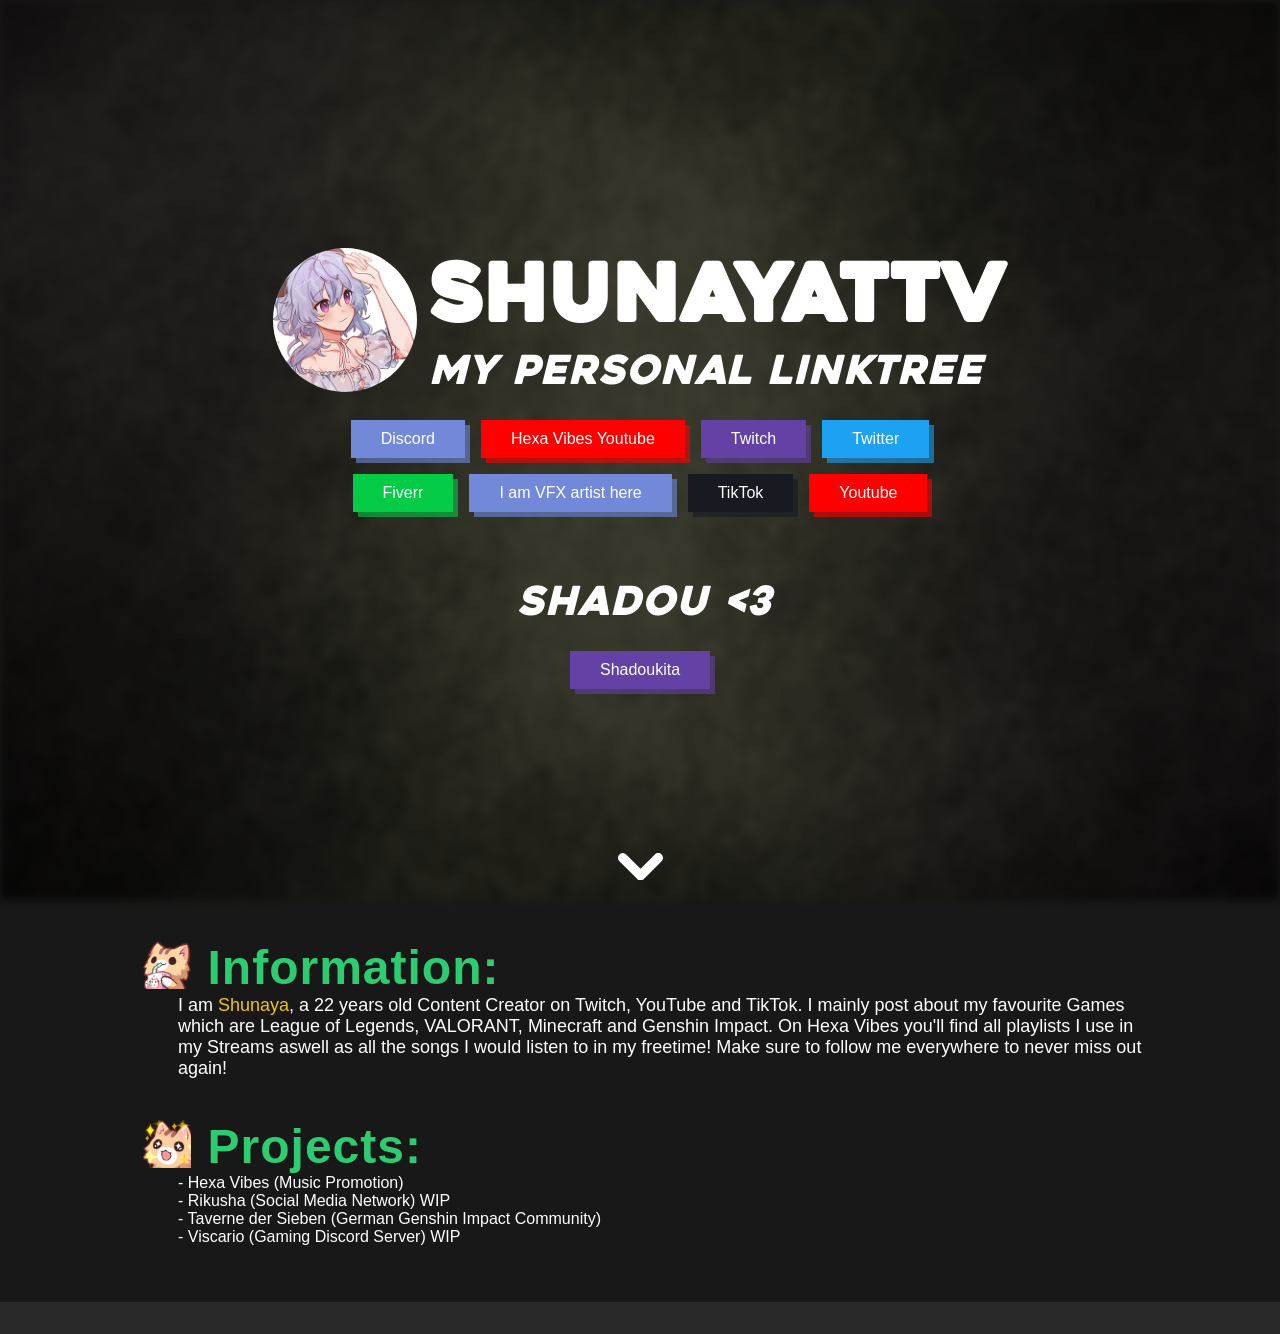
==== commit bb9edb9b: "Update index.html" ====
--- a/index.html
+++ b/index.html
@@ -53,7 +53,7 @@
           </div>
             <div class="buttons">
             <a href="fiverr.html" class="btn deviantart-dropshadow black-text animation hover" target="_blank">Fiverr</a>
-            <a href="taverne.html" class="btn discord-dropshadow animation hover" target="_blank">Taverne der Sieben</a>
+            <a href="https://www.youtube.com/@bismacki6657" class="btn discord-dropshadow animation hover" target="_blank">I am VFX artist here</a>
             <a href="tiktok.html" class="btn steam-dropshadow animation hover" target="_blank">TikTok</a>
             <a href="youtube.html" class="btn youtube-dropshadow animation hover" target="_blank">Youtube</a>
           </div>
@@ -66,7 +66,7 @@
                </div>
             </section>
             <div class="buttons">
-                <a href="https://www.shadoukita.tk" class="btn twitch-dropshadow animation hover" target="_blank">Shadoukita</a>
+                <a href="https://www.shadoukita.ml" class="btn twitch-dropshadow animation hover" target="_blank">Shadoukita</a>
             </div>
 
       </div>
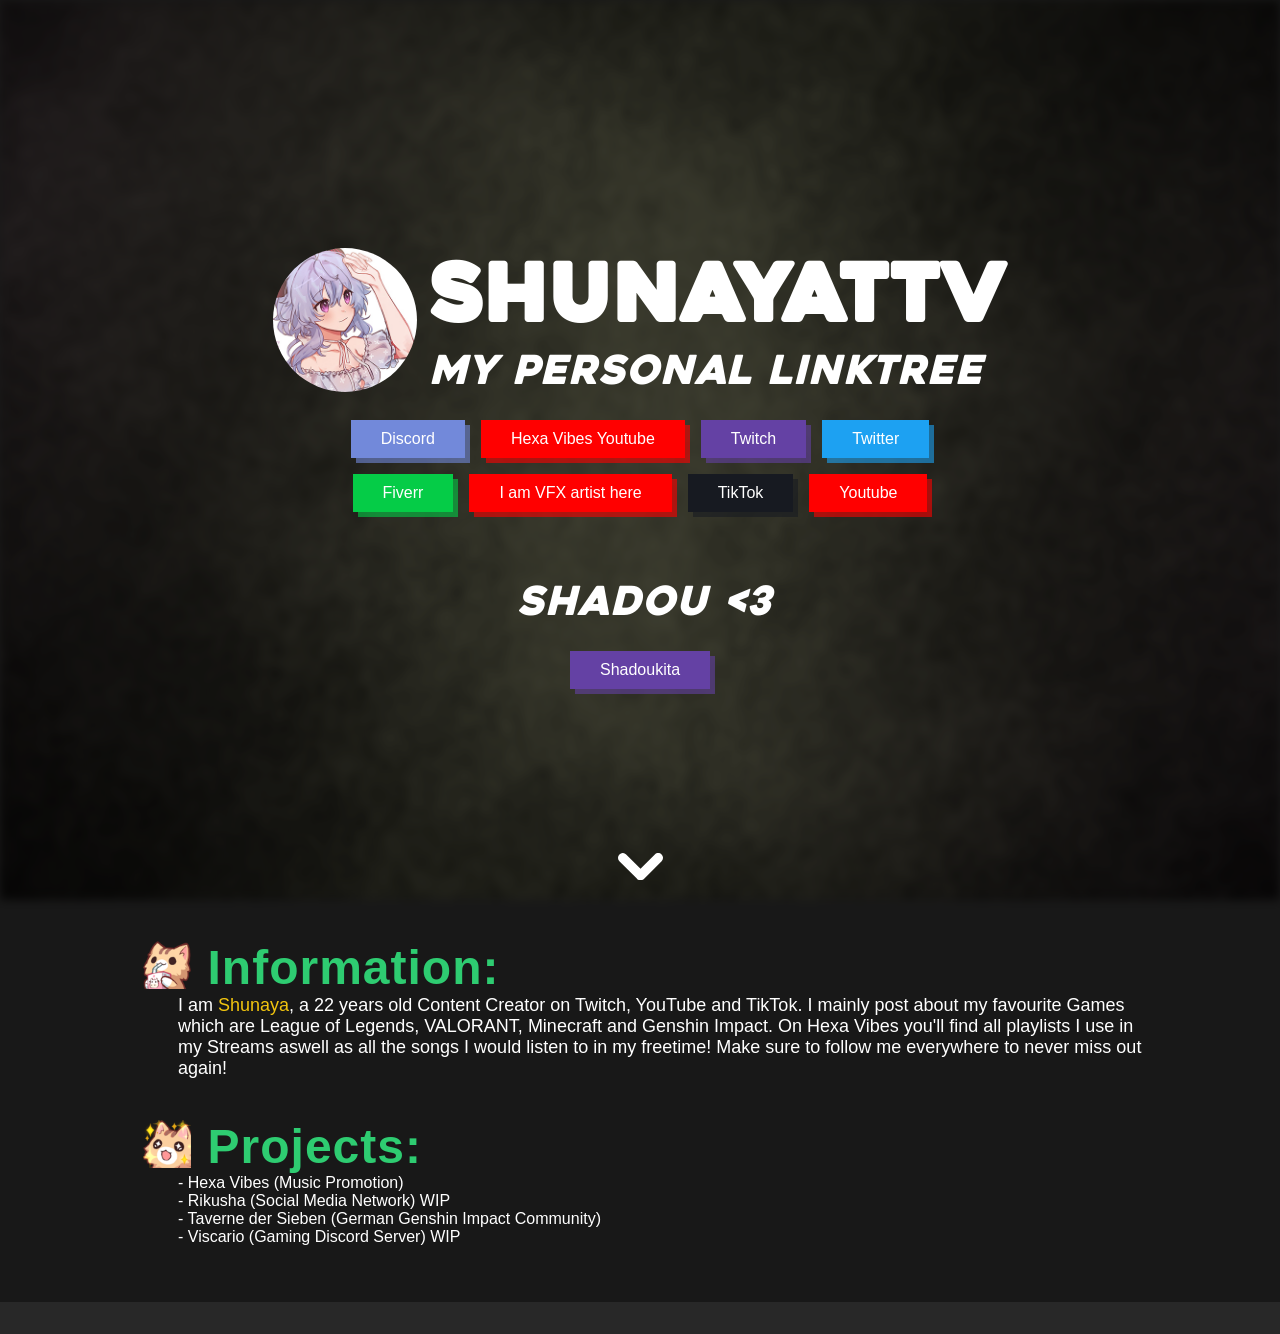
==== commit fb83b005: "Update index.html" ====
--- a/index.html
+++ b/index.html
@@ -53,7 +53,7 @@
           </div>
             <div class="buttons">
             <a href="fiverr.html" class="btn deviantart-dropshadow black-text animation hover" target="_blank">Fiverr</a>
-            <a href="https://www.youtube.com/@bismacki6657" class="btn discord-dropshadow animation hover" target="_blank">I am VFX artist here</a>
+            <a href="https://www.youtube.com/@bismacki6657" class="btn youtube-dropshadow animation hover" target="_blank">I am VFX artist here</a>
             <a href="tiktok.html" class="btn steam-dropshadow animation hover" target="_blank">TikTok</a>
             <a href="youtube.html" class="btn youtube-dropshadow animation hover" target="_blank">Youtube</a>
           </div>
